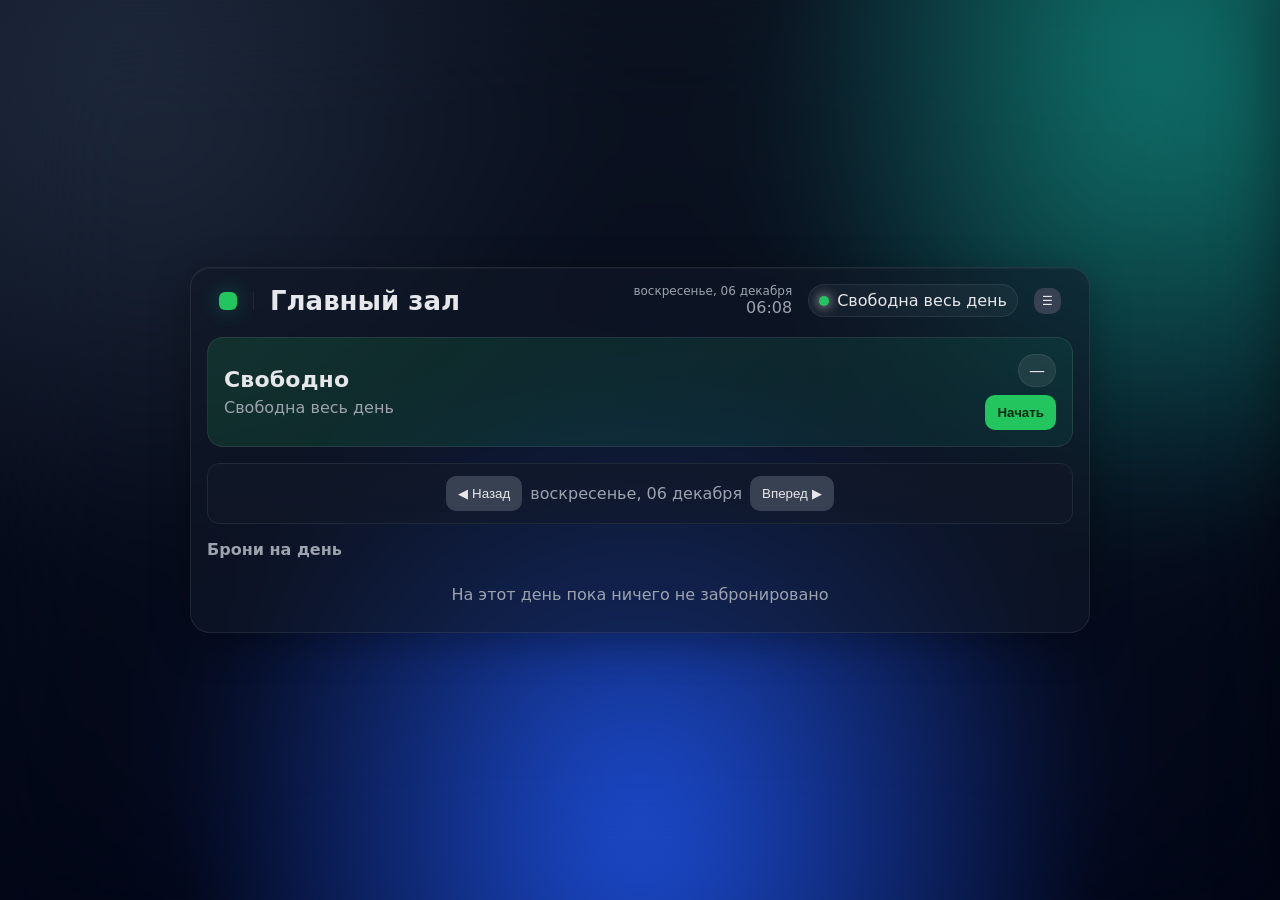
==== offline-panel/index.html @ fad9da31 "feat: offline room panel MVP (UI + local bookings) + context docs and scripts" ====
<!doctype html>
<html lang="ru">
  <head>
    <meta charset="utf-8" />
    <meta name="viewport" content="width=device-width, initial-scale=1, maximum-scale=1, viewport-fit=cover" />
    <title>Room Panel Demo (Offline)</title>
    <link rel="icon" type="image/svg+xml" href="./favicon.svg" />
    <link rel="stylesheet" href="./app.css" />
  </head>
  <body>
    <div class="bg-gradient"></div>
    <div class="bg-blur"></div>
    <main class="container glass">
      <header class="app-header">
        <div class="title">
          <div class="brand">
            <div class="brand-mark" id="brandDot"></div>
          </div>
          <div class="divider"></div>
          <h1 id="resourceTitle">Главный зал</h1>
        </div>
        <div class="header-right">
          <div class="date-now">
            <div id="dateShort" class="date-short">—</div>
            <div class="now" id="nowClock">--:--</div>
          </div>
          <div class="status">
            <span class="status-dot" id="statusDot"></span>
            <span id="statusText">—</span>
          </div>
          <button id="menuBtn" class="btn btn-secondary btn-sm" aria-label="Меню">☰</button>
        </div>
      </header>

      <section class="hero" id="heroCard">
        <div class="hero-left">
          <div class="hero-title" id="heroTitle">Свободно</div>
          <div class="hero-sub" id="heroSub">—</div>
        </div>
        <div class="hero-right" id="heroRight">
          <div class="hero-chip" id="heroChip">—</div>
          <button id="heroAction" class="btn btn-primary" type="button">Начать</button>
          <div id="startPopover" class="popover" aria-hidden="true">
            <div class="pop-row">
              <button class="pop-btn" data-mins="15">15 минут</button>
              <button class="pop-btn" data-mins="30">30 минут</button>
              <button class="pop-btn" data-mins="60">1 час</button>
              <button class="pop-btn" data-mins="120">2 часа</button>
            </div>
            <div class="pop-row">
              <button id="manualToggle" class="btn btn-secondary btn-sm" type="button">Указать</button>
            </div>
            <div class="pop-row manual hidden">
              <label class="pop-label">До</label>
              <div class="time-picker">
                <select id="tpHour" class="tp-col" size="5" aria-label="Часы"></select>
                <span class="tp-colon">:</span>
                <select id="tpMin" class="tp-col" size="5" aria-label="Минуты"></select>
              </div>
              <button id="manualApply" class="btn btn-secondary btn-sm" type="button">Ок</button>
            </div>
          </div>
        </div>
      </section>

      <section class="controls">
        <div class="date-nav">
          <button id="prevDay" class="btn">◀ Назад</button>
          <div class="date-label" id="dateLabel">—</div>
          <button id="nextDay" class="btn">Вперед ▶</button>
        </div>
      </section>

      <section>
        <h2 class="section-title">Брони на день</h2>
        <ul id="bookingsList" class="bookings-list"></ul>
        <div id="emptyState" class="empty">На этот день пока ничего не забронировано</div>
      </section>

      <footer class="footer">
        <button id="exportBtn" class="btn btn-secondary">Экспорт JSON</button>
        <label class="import-label btn btn-secondary">
          Импорт JSON
          <input id="importInput" type="file" accept="application/json" hidden />
        </label>
        <button id="clearBtn" class="btn btn-danger">Сбросить день</button>
      </footer>
    </main>

    <div id="toastContainer" class="toast-container" aria-live="polite" aria-atomic="true"></div>

    <aside id="drawer" class="drawer" aria-hidden="true">
      <div class="drawer-header">
        <div>Бронирование</div>
        <button id="drawerClose" class="btn btn-sm">✕</button>
      </div>
      <form id="bookingForm" class="booking-form" autocomplete="off">
        <div class="form-row">
          <label for="title">Тема</label>
          <input id="title" name="title" type="text" placeholder="Например, Встреча" required />
        </div>
        <div class="form-row">
          <label for="startTime">Начало</label>
          <input id="startTime" name="startTime" type="time" step="900" required />
        </div>
        <div class="form-row">
          <label for="duration">Длительность</label>
          <select id="duration" name="duration">
            <option value="15">15 мин</option>
            <option value="30" selected>30 мин</option>
            <option value="45">45 мин</option>
            <option value="60">60 мин</option>
            <option value="90">90 мин</option>
            <option value="120">120 мин</option>
          </select>
        </div>
        <div class="form-actions">
          <button type="submit" class="btn btn-primary">Забронировать</button>
        </div>
        <div class="form-hint">Рабочие часы: 08:00–20:00. Пересечений не допускается.</div>
      </form>
    </aside>

    <div id="drawerBackdrop" class="drawer-backdrop" aria-hidden="true"></div>

    <dialog id="resourceDialog" class="dialog">
      <form method="dialog" id="resourceForm" class="dialog-body">
        <h3>Название ресурса</h3>
        <input id="resourceNameInput" type="text" maxlength="64" />
        <div class="dialog-actions">
          <button value="cancel" class="btn btn-secondary">Отмена</button>
          <button value="ok" class="btn btn-primary">Сохранить</button>
        </div>
      </form>
    </dialog>

    <script src="./app.js"></script>
  </body>
  </html>
---- offline-panel/app.css ----
:root {
  --bg: #0f172a;
  --panel: #111827;
  --text: #e5e7eb;
  --muted: #9ca3af;
  --primary: #22c55e;
  --primary-600: #16a34a;
  --secondary: #374151;
  --danger: #ef4444;
  --danger-600: #dc2626;
  --glass: rgba(17, 24, 39, 0.55);
  --glass-border: rgba(255,255,255,0.08);
}

* { box-sizing: border-box; }
html, body { height: 100%; }
body {
  margin: 0;
  font-family: ui-sans-serif, system-ui, -apple-system, Segoe UI, Roboto, Ubuntu, Cantarell, Noto Sans, Arial, "Apple Color Emoji", "Segoe UI Emoji";
  background: var(--bg);
  color: var(--text);
  padding: 1cm; /* равные отступы со всех сторон для киоска */
  display: flex; align-items: center; justify-content: center; /* центрирование карточки */
}

.bg-gradient {
  position: fixed; inset: 0; z-index: -2;
  background: radial-gradient(60vw 60vw at 10% 10%, #1e293b 0%, rgba(2,6,23,0) 60%),
              radial-gradient(50vw 60vw at 90% 10%, #0f766e 0%, rgba(2,6,23,0) 60%),
              radial-gradient(60vw 60vw at 50% 90%, #1d4ed8 0%, rgba(2,6,23,0) 60%),
              linear-gradient(180deg, #0b1220, #020617);
}
.bg-blur {
  position: fixed; inset: 0; z-index: -1;
  backdrop-filter: blur(60px);
}

.container {
  max-width: 900px;
  width: 100%;
  margin: 0 auto;
  padding: env(safe-area-inset-top, 16px) 16px env(safe-area-inset-bottom, 16px);
}

.glass {
  background: var(--glass);
  border: 1px solid var(--glass-border);
  border-radius: 20px;
  box-shadow: 0 10px 40px rgba(0,0,0,0.3), inset 0 1px 0 rgba(255,255,255,0.04);
}

.app-header {
  display: flex;
  align-items: center;
  justify-content: space-between;
  gap: 12px;
  padding: 16px 12px 8px;
}
.title {
  display: flex; align-items: center; gap: 10px;
}
h1 { margin: 0; font-size: 22px; }
.now { font-variant-numeric: tabular-nums; color: var(--muted); }

.brand { display: flex; align-items: center; gap: 8px; }
.brand-mark { width: 18px; height: 18px; border-radius: 6px; background: linear-gradient(135deg, #22c55e, #10b981); box-shadow: 0 0 20px rgba(16,185,129,0.35); }
.brand-text { display: none; }
.divider { width: 1px; height: 18px; background: var(--glass-border); margin: 0 6px; }
.header-right { display: flex; align-items: center; gap: 16px; }
.date-now { display: grid; justify-items: end; min-width: 140px; }
.date-short { font-size: 12px; color: var(--muted); }
.status { display: inline-flex; align-items: center; gap: 8px; padding: 6px 10px; border-radius: 999px; border: 1px solid var(--glass-border); background: rgba(255,255,255,0.04); }
.status-dot { width: 10px; height: 10px; border-radius: 50%; background: var(--muted); box-shadow: 0 0 12px currentColor; }

.controls {
  margin: 16px 0;
  padding: 12px;
  background: var(--panel);
  border-radius: 12px;
  border: 1px solid #1f2937;
  background: linear-gradient(180deg, rgba(17,24,39,0.7), rgba(17,24,39,0.55));
}

.hero { display: grid; grid-template-columns: 1fr auto; align-items: center; gap: 16px; padding: 16px; border-radius: 16px; border: 1px solid var(--glass-border); background: linear-gradient(135deg, rgba(34,197,94,0.15), rgba(15,118,110,0.15)); margin-top: 12px; min-height: 110px; }
.hero-left { display: flex; flex-direction: column; justify-content: center; gap: 6px; }
.hero-right { display: grid; gap: 8px; justify-items: end; align-content: center; }
.hero.is-busy { background: linear-gradient(135deg, rgba(239,68,68,0.2), rgba(244,63,94,0.15)); }
.hero-title { font-size: 22px; font-weight: 800; letter-spacing: .2px; }
.hero-sub { color: var(--muted); }
.hero-chip { background: rgba(255,255,255,0.08); border: 1px solid var(--glass-border); border-radius: 999px; padding: 6px 10px; color: var(--text); }
.drawer { position: fixed; top: 0; right: -380px; width: 360px; max-width: 90vw; height: 100vh; background: var(--panel); border-left: 1px solid var(--glass-border); box-shadow: -20px 0 60px rgba(0,0,0,.4); transition: right .25s ease; padding: 16px; z-index: 40; overflow-y: auto; }
.drawer.open { right: 0; }
.drawer-backdrop { position: fixed; inset: 0; background: rgba(0,0,0,.45); opacity: 0; pointer-events: none; transition: opacity .2s ease; z-index: 30; }
.drawer-backdrop.show { opacity: 1; pointer-events: auto; }
.drawer-header { display: flex; align-items: center; justify-content: space-between; margin-bottom: 8px; }

.date-nav { display: flex; align-items: center; gap: 8px; justify-content: center; }
.date-label { min-width: 180px; text-align: center; color: var(--muted); }

.quick { display: flex; gap: 12px; justify-content: center; margin-top: 12px; flex-wrap: wrap; }
.quick-btn { position: relative; border: 0; background: #0b1220; color: var(--text); padding: 14px 18px; border-radius: 16px; border: 1px solid #1f2937; box-shadow: 0 8px 20px rgba(0,0,0,0.25), inset 0 1px 0 rgba(255,255,255,0.03); }
.quick-btn:hover { transform: translateY(-1px); filter: brightness(1.05); }
.q-time { font-size: 20px; font-weight: 700; letter-spacing: .2px; margin-right: 6px; color: #bbf7d0; }
.q-label { color: var(--muted); font-size: 12px; }

.booking-form {
  display: grid;
  grid-template-columns: repeat(auto-fit, minmax(180px, 1fr));
  gap: 12px;
  margin-top: 12px;
}
.form-row { display: flex; flex-direction: column; gap: 6px; }
label { color: var(--muted); font-size: 12px; }
input, select {
  background: #0b1220;
  color: var(--text);
  border: 1px solid #1f2937;
  border-radius: 10px;
  padding: 10px 12px;
  font-size: 14px;
}
.form-actions { display: flex; align-items: end; }
.form-hint { grid-column: 1/-1; color: var(--muted); font-size: 12px; }

.section-title { font-size: 16px; font-weight: 600; color: var(--muted); }
.bookings-list { list-style: none; padding: 0; margin: 8px 0 0; display: grid; gap: 8px; }
.booking-item {
  display: grid;
  grid-template-columns: 1fr auto;
  align-items: center;
  gap: 8px;
  background: var(--panel);
  border: 1px solid #1f2937;
  padding: 10px 12px;
  border-radius: 12px;
  background: linear-gradient(180deg, rgba(17,24,39,0.7), rgba(17,24,39,0.55));
  opacity: 0; transform: translateY(6px);
  animation: fadeIn .35s ease forwards;
}
.booking-meta { color: var(--muted); font-size: 12px; }

.empty { color: var(--muted); text-align: center; padding: 12px; }

.footer { display: none; }

/* Нижний внутренний отступ карточки, чтобы расстояние снизу было как сверху */
.container > section:last-of-type { margin-bottom: 16px; }

.btn { border: 0; background: var(--secondary); color: var(--text); padding: 10px 12px; border-radius: 10px; }
.btn:hover { filter: brightness(1.1); }
.btn-primary { background: var(--primary); color: #062b13; font-weight: 600; }
.btn-primary:hover { background: var(--primary-600); color: #05250f; }
.btn-secondary { background: var(--secondary); }
.btn-danger { background: var(--danger); color: #2b0909; font-weight: 600; }
.btn-danger:hover { background: var(--danger-600); }
.btn-sm { padding: 6px 8px; font-size: 12px; }

.import-label { display: inline-flex; align-items: center; gap: 6px; cursor: pointer; }

.dialog::backdrop { background: rgba(0,0,0,.6); }
.dialog { border: 1px solid #1f2937; border-radius: 12px; padding: 0; background: var(--panel); }
.dialog-body { padding: 16px; min-width: 280px; display: grid; gap: 12px; }
.dialog-actions { display: flex; gap: 8px; justify-content: flex-end; }

@keyframes fadeIn {
  to { opacity: 1; transform: translateY(0); }
}

.toast-container { position: fixed; inset: auto 16px 16px auto; display: grid; gap: 8px; z-index: 50; }
.toast { background: rgba(3,7,18,.9); color: var(--text); border: 1px solid var(--glass-border); border-radius: 12px; padding: 10px 14px; box-shadow: 0 8px 24px rgba(0,0,0,.45); transform: translateY(8px); opacity: 0; animation: toastIn .25s ease forwards; }
@keyframes toastIn { to { transform: translateY(0); opacity: 1; } }

.popover { position: absolute; right: 0; margin-top: 6px; background: rgba(3,7,18,.96); border: 1px solid var(--glass-border); border-radius: 12px; padding: 10px; display: grid; gap: 8px; box-shadow: 0 12px 36px rgba(0,0,0,.5); min-width: 260px; visibility: hidden; opacity: 0; transform: translateY(-4px); transition: opacity .15s ease, transform .15s ease, visibility .15s; z-index: 60; }
.popover.show { visibility: visible; opacity: 1; transform: translateY(0); }
.hero-right { position: relative; }
.pop-row { display: grid; grid-template-columns: repeat(4, 1fr); gap: 8px; }
.pop-btn { background: #0b1220; border: 1px solid #1f2937; border-radius: 10px; color: var(--text); padding: 8px; }
.pop-row.manual { grid-template-columns: auto 1fr auto; align-items: center; }
.pop-label { color: var(--muted); font-size: 12px; }
.time-picker { display: grid; grid-template-columns: 1fr auto 1fr; gap: 6px; align-items: center; background: #0b1220; border: 1px solid #1f2937; border-radius: 12px; padding: 6px; }
.tp-col { width: 100%; height: 120px; background: transparent; color: var(--text); border: 0; outline: none; scrollbar-width: thin; }
.tp-col option { padding: 6px 8px; }
.tp-col:focus { outline: 2px solid var(--glass-border); }
.tp-colon { color: var(--muted); padding: 0 4px; }
.hidden { display: none; }

@media (min-width: 900px) {
  h1 { font-size: 26px; }
}
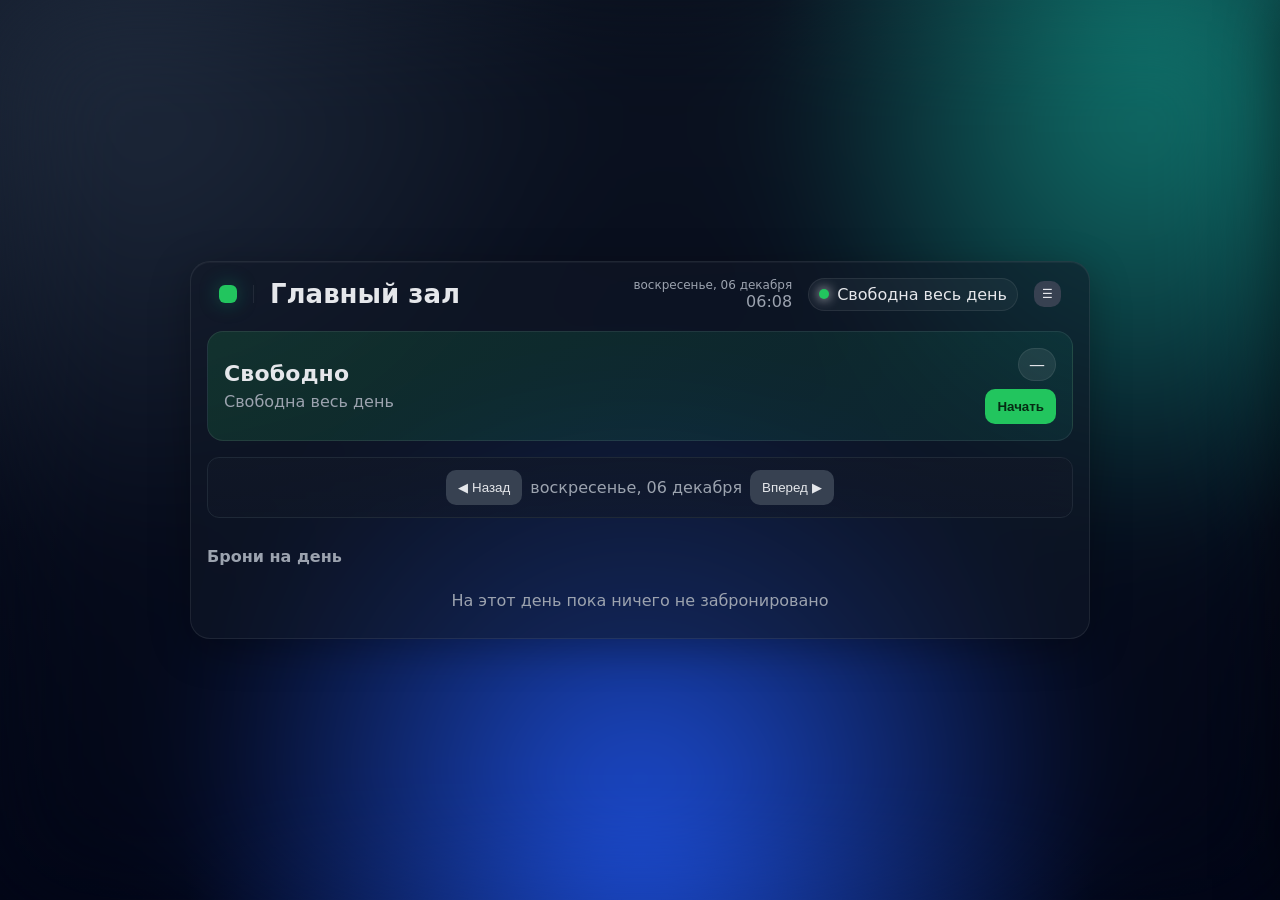
==== commit b03898c7: "docs: note 24h time format and UI changes; chore: 24h parsing + UI tweaks for slots/conflicts" ====
--- a/offline-panel/index.html
+++ b/offline-panel/index.html
@@ -71,7 +71,7 @@
         </div>
       </section>
 
-      <section>
+      <section id="bookingsSection" class="bookings-section">
         <h2 class="section-title">Брони на день</h2>
         <ul id="bookingsList" class="bookings-list"></ul>
         <div id="emptyState" class="empty">На этот день пока ничего не забронировано</div>
@@ -96,18 +96,14 @@
       </div>
       <form id="bookingForm" class="booking-form" autocomplete="off">
         <div class="form-row">
-          <label for="title">Тема</label>
-          <input id="title" name="title" type="text" placeholder="Например, Встреча" required />
-        </div>
-        <div class="form-row">
           <label for="startTime">Начало</label>
-          <input id="startTime" name="startTime" type="time" step="900" required />
+          <input id="startTime" name="startTime" type="text" placeholder="HH:MM" pattern="^[0-9]{1,2}:[0-9]{2}$" inputmode="numeric" required title="Формат времени: HH:MM (00–23:59)" />
         </div>
         <div class="form-row">
           <label for="duration">Длительность</label>
           <select id="duration" name="duration">
-            <option value="15">15 мин</option>
-            <option value="30" selected>30 мин</option>
+            <option value="15" selected>15 мин</option>
+            <option value="30">30 мин</option>
             <option value="45">45 мин</option>
             <option value="60">60 мин</option>
             <option value="90">90 мин</option>
@@ -115,9 +111,11 @@
           </select>
         </div>
         <div class="form-actions">
-          <button type="submit" class="btn btn-primary">Забронировать</button>
+          <button id="submitBookingBtn" type="submit" class="btn btn-primary">Забронировать</button>
         </div>
-        <div class="form-hint">Рабочие часы: 08:00–20:00. Пересечений не допускается.</div>
+        <div class="form-hint" style="margin-top:8px">Доступные времена начала</div>
+        <div id="quickSlots" class="quick-slots"></div>
+        <div id="formStatus" class="form-hint">Рабочие часы: 08:00–20:00.</div>
       </form>
     </aside>
 
--- a/offline-panel/app.css
+++ b/offline-panel/app.css
@@ -121,6 +121,10 @@
 }
 .form-actions { display: flex; align-items: end; }
 .form-hint { grid-column: 1/-1; color: var(--muted); font-size: 12px; }
+.quick-slots { display: flex; flex-wrap: wrap; gap: 8px; margin-top: 8px; }
+.quick-slot { padding: 8px 10px; border-radius: 10px; border: 1px solid #1f2937; background: #0b1220; color: var(--text); font-variant-numeric: tabular-nums; transition: transform .08s ease, box-shadow .12s ease, background .12s ease; }
+.quick-slot:active { transform: translateY(1px) scale(0.98); box-shadow: 0 0 0 2px rgba(34,197,94,0.2) inset; background: #0a101d; }
+.quick-slot.disabled { opacity: .4; pointer-events: none; }
 
 .section-title { font-size: 16px; font-weight: 600; color: var(--muted); }
 .bookings-list { list-style: none; padding: 0; margin: 8px 0 0; display: grid; gap: 8px; }
@@ -146,6 +150,9 @@
 /* Нижний внутренний отступ карточки, чтобы расстояние снизу было как сверху */
 .container > section:last-of-type { margin-bottom: 16px; }
 
+/* Секция со списком — скролл по вертикали, верх карточки фиксирован визуально */
+.bookings-section { max-height: 40vh; overflow-y: auto; overscroll-behavior: contain; }
+
 .btn { border: 0; background: var(--secondary); color: var(--text); padding: 10px 12px; border-radius: 10px; }
 .btn:hover { filter: brightness(1.1); }
 .btn-primary { background: var(--primary); color: #062b13; font-weight: 600; }
@@ -175,6 +182,17 @@
 .hero-right { position: relative; }
 .pop-row { display: grid; grid-template-columns: repeat(4, 1fr); gap: 8px; }
 .pop-btn { background: #0b1220; border: 1px solid #1f2937; border-radius: 10px; color: var(--text); padding: 8px; }
+.pop-btn.conflict {
+  background: rgba(239, 68, 68, 0.18);
+  border-color: rgba(239, 68, 68, 0.55);
+  color: #fca5a5; /* блеклый текст */
+  cursor: not-allowed;
+  filter: saturate(0.85);
+  text-decoration: line-through;
+  text-decoration-color: rgba(239, 68, 68, 0.75);
+  position: relative;
+}
+.pop-btn.conflict::after { content: ""; position: absolute; left: 6px; right: 6px; top: 50%; height: 1.5px; background: rgba(239,68,68,0.75); transform: translateY(-50%) rotate(-45deg); border-radius: 2px; pointer-events: none; }
 .pop-row.manual { grid-template-columns: auto 1fr auto; align-items: center; }
 .pop-label { color: var(--muted); font-size: 12px; }
 .time-picker { display: grid; grid-template-columns: 1fr auto 1fr; gap: 6px; align-items: center; background: #0b1220; border: 1px solid #1f2937; border-radius: 12px; padding: 6px; }
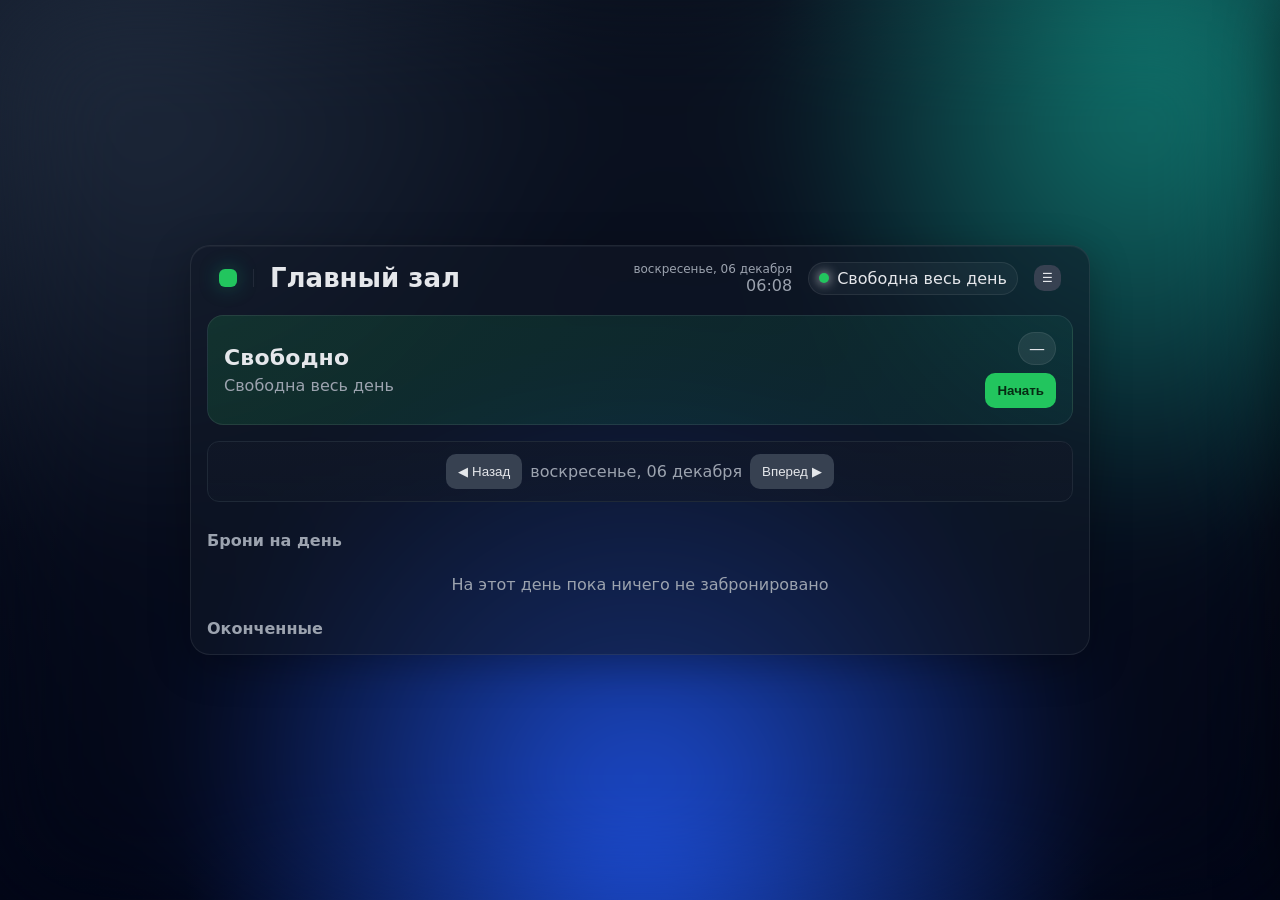
==== commit 46b0a432: "Я создам" ====
--- a/offline-panel/index.html
+++ b/offline-panel/index.html
@@ -77,6 +77,13 @@
         <div id="emptyState" class="empty">На этот день пока ничего не забронировано</div>
       </section>
 
+      <section id="finishedSection" class="finished-section">
+        <h2 id="finishedToggle" class="section-title finished-toggle" role="button" aria-expanded="false">
+          Оконченные <span id="finishedCount"></span>
+        </h2>
+        <ul id="finishedList" class="bookings-list hidden"></ul>
+      </section>
+
       <footer class="footer">
         <button id="exportBtn" class="btn btn-secondary">Экспорт JSON</button>
         <label class="import-label btn btn-secondary">
--- a/offline-panel/app.css
+++ b/offline-panel/app.css
@@ -153,6 +153,9 @@
 /* Секция со списком — скролл по вертикали, верх карточки фиксирован визуально */
 .bookings-section { max-height: 40vh; overflow-y: auto; overscroll-behavior: contain; }
 
+.finished-toggle { cursor: pointer; display: flex; align-items: center; gap: 6px; }
+.hidden { display: none; }
+
 .btn { border: 0; background: var(--secondary); color: var(--text); padding: 10px 12px; border-radius: 10px; }
 .btn:hover { filter: brightness(1.1); }
 .btn-primary { background: var(--primary); color: #062b13; font-weight: 600; }
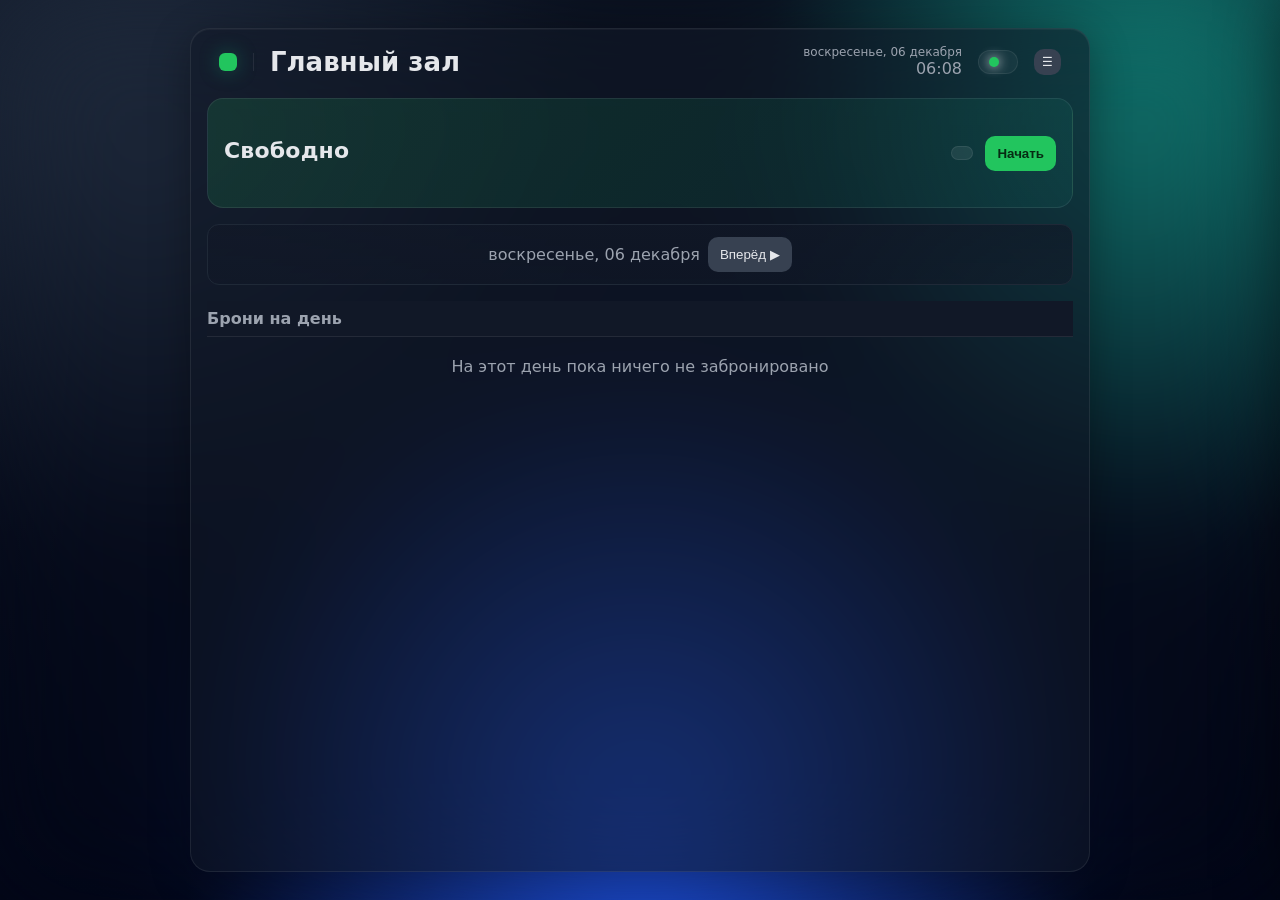
==== commit bc9fc616: "feat: day picker in drawer; remove working-hours limits; auto-return-to-today; sticky bookings heade" ====
--- a/offline-panel/index.html
+++ b/offline-panel/index.html
@@ -67,7 +67,7 @@
         <div class="date-nav">
           <button id="prevDay" class="btn">◀ Назад</button>
           <div class="date-label" id="dateLabel">—</div>
-          <button id="nextDay" class="btn">Вперед ▶</button>
+          <button id="nextDay" class="btn">Вперёд ▶</button>
         </div>
       </section>
 
@@ -77,12 +77,7 @@
         <div id="emptyState" class="empty">На этот день пока ничего не забронировано</div>
       </section>
 
-      <section id="finishedSection" class="finished-section">
-        <h2 id="finishedToggle" class="section-title finished-toggle" role="button" aria-expanded="false">
-          Оконченные <span id="finishedCount"></span>
-        </h2>
-        <ul id="finishedList" class="bookings-list hidden"></ul>
-      </section>
+      
 
       <footer class="footer">
         <button id="exportBtn" class="btn btn-secondary">Экспорт JSON</button>
@@ -99,9 +94,20 @@
     <aside id="drawer" class="drawer" aria-hidden="true">
       <div class="drawer-header">
         <div>Бронирование</div>
-        <button id="drawerClose" class="btn btn-sm">✕</button>
+        <div style="display:flex; gap:6px; align-items:center;">
+          <button id="themeToggle" class="btn btn-sm" title="Переключить тему">🌓</button>
+          <button id="drawerClose" class="btn btn-sm">✕</button>
+        </div>
       </div>
       <form id="bookingForm" class="booking-form" autocomplete="off">
+        <div class="form-row">
+          <label>День</label>
+          <div style="display:flex; gap:8px; align-items:center;">
+            <button id="pickBookingDateBtn" type="button" class="btn btn-secondary btn-sm">Выбрать день</button>
+            <span id="bookingDateLabel" class="form-hint">—</span>
+          </div>
+          <input id="bookingDate" name="bookingDate" type="date" hidden />
+        </div>
         <div class="form-row">
           <label for="startTime">Начало</label>
           <input id="startTime" name="startTime" type="text" placeholder="HH:MM" pattern="^[0-9]{1,2}:[0-9]{2}$" inputmode="numeric" required title="Формат времени: HH:MM (00–23:59)" />
@@ -120,9 +126,9 @@
         <div class="form-actions">
           <button id="submitBookingBtn" type="submit" class="btn btn-primary">Забронировать</button>
         </div>
-        <div class="form-hint" style="margin-top:8px">Доступные времена начала</div>
+        <div class="form-hint" style="margin-top:8px">Доступные ближайшие времена начала</div>
         <div id="quickSlots" class="quick-slots"></div>
-        <div id="formStatus" class="form-hint">Рабочие часы: 08:00–20:00.</div>
+        <div id="formStatus" class="form-hint">Доступно в течение дня.</div>
       </form>
     </aside>
 
--- a/offline-panel/app.css
+++ b/offline-panel/app.css
@@ -12,6 +12,21 @@
   --glass-border: rgba(255,255,255,0.08);
 }
 
+/* Light theme variables */
+.theme-light {
+  --bg: #f3f4f6;
+  --panel: #ffffff;
+  --text: #0f172a;
+  --muted: #6b7280;
+  --primary: #34d399;
+  --primary-600: #10b981;
+  --secondary: #e5e7eb;
+  --danger: #ef4444;
+  --danger-600: #b91c1c;
+  --glass: rgba(255,255,255,0.7);
+  --glass-border: rgba(17,24,39,0.08);
+}
+
 * { box-sizing: border-box; }
 html, body { height: 100%; }
 body {
@@ -19,8 +34,9 @@
   font-family: ui-sans-serif, system-ui, -apple-system, Segoe UI, Roboto, Ubuntu, Cantarell, Noto Sans, Arial, "Apple Color Emoji", "Segoe UI Emoji";
   background: var(--bg);
   color: var(--text);
-  padding: 1cm; /* равные отступы со всех сторон для киоска */
-  display: flex; align-items: center; justify-content: center; /* центрирование карточки */
+  padding: 0.75cm 1cm 0.5cm 1cm; /* сверху/слева/справа — 1см, снизу — 0.5см */
+  display: flex; align-items: flex-start; justify-content: center; /* фиксируем карточку у верхнего края с отступом */
+  overflow: hidden; /* запрет глобального скролла страницы, скроллятся только внутренние области */
 }
 
 .bg-gradient {
@@ -30,6 +46,12 @@
               radial-gradient(60vw 60vw at 50% 90%, #1d4ed8 0%, rgba(2,6,23,0) 60%),
               linear-gradient(180deg, #0b1220, #020617);
 }
+.theme-light .bg-gradient {
+  background: radial-gradient(60vw 60vw at 10% 10%, rgba(52,211,153,0.25) 0%, rgba(255,255,255,0) 60%),
+              radial-gradient(50vw 60vw at 90% 10%, rgba(59,130,246,0.18) 0%, rgba(255,255,255,0) 60%),
+              radial-gradient(60vw 60vw at 50% 90%, rgba(99,102,241,0.12) 0%, rgba(255,255,255,0) 60%),
+              linear-gradient(180deg, #f9fafb, #eef2ff);
+}
 .bg-blur {
   position: fixed; inset: 0; z-index: -1;
   backdrop-filter: blur(60px);
@@ -40,6 +62,10 @@
   width: 100%;
   margin: 0 auto;
   padding: env(safe-area-inset-top, 16px) 16px env(safe-area-inset-bottom, 16px);
+  height: calc(100vh - 1.5cm); /* 1см сверху + 0.5см снизу */
+  overflow: hidden; /* чтобы внутренние секции контролировали свой скролл */
+  display: flex;
+  flex-direction: column;
 }
 
 .glass {
@@ -80,10 +106,14 @@
   border: 1px solid #1f2937;
   background: linear-gradient(180deg, rgba(17,24,39,0.7), rgba(17,24,39,0.55));
 }
+.theme-light .controls {
+  background: #ffffff;
+  border: 1px solid #e5e7eb;
+}
 
 .hero { display: grid; grid-template-columns: 1fr auto; align-items: center; gap: 16px; padding: 16px; border-radius: 16px; border: 1px solid var(--glass-border); background: linear-gradient(135deg, rgba(34,197,94,0.15), rgba(15,118,110,0.15)); margin-top: 12px; min-height: 110px; }
 .hero-left { display: flex; flex-direction: column; justify-content: center; gap: 6px; }
-.hero-right { display: grid; gap: 8px; justify-items: end; align-content: center; }
+.hero-right { display: flex; gap: 12px; justify-content: flex-end; align-items: center; }
 .hero.is-busy { background: linear-gradient(135deg, rgba(239,68,68,0.2), rgba(244,63,94,0.15)); }
 .hero-title { font-size: 22px; font-weight: 800; letter-spacing: .2px; }
 .hero-sub { color: var(--muted); }
@@ -118,12 +148,32 @@
   border-radius: 10px;
   padding: 10px 12px;
   font-size: 14px;
+  transition: border-color .2s ease, box-shadow .2s ease, background .2s ease, transform .12s ease;
+}
+.theme-light input,
+.theme-light select {
+  background: #ffffff;
+  color: var(--text);
+  border: 1px solid #d1d5db;
+}
+
+/* Анимация акцентного заполнения поля "Начало" */
+.input-highlight {
+  border-color: var(--primary);
+  box-shadow: 0 0 0 3px rgba(34,197,94,0.3);
+  background: linear-gradient(180deg, rgba(34,197,94,0.10), transparent);
+}
+.theme-light .input-highlight {
+  box-shadow: 0 0 0 3px rgba(16,185,129,0.35);
+  background: linear-gradient(180deg, rgba(16,185,129,0.10), transparent);
 }
 .form-actions { display: flex; align-items: end; }
 .form-hint { grid-column: 1/-1; color: var(--muted); font-size: 12px; }
 .quick-slots { display: flex; flex-wrap: wrap; gap: 8px; margin-top: 8px; }
 .quick-slot { padding: 8px 10px; border-radius: 10px; border: 1px solid #1f2937; background: #0b1220; color: var(--text); font-variant-numeric: tabular-nums; transition: transform .08s ease, box-shadow .12s ease, background .12s ease; }
 .quick-slot:active { transform: translateY(1px) scale(0.98); box-shadow: 0 0 0 2px rgba(34,197,94,0.2) inset; background: #0a101d; }
+.theme-light .quick-slot { background: #f3f4f6; border-color: #d1d5db; color: var(--text); }
+.theme-light .quick-slot:active { background: #e5e7eb; box-shadow: 0 0 0 2px rgba(16,185,129,0.2) inset; }
 .quick-slot.disabled { opacity: .4; pointer-events: none; }
 
 .section-title { font-size: 16px; font-weight: 600; color: var(--muted); }
@@ -141,6 +191,7 @@
   opacity: 0; transform: translateY(6px);
   animation: fadeIn .35s ease forwards;
 }
+.theme-light .booking-item { background: #ffffff; border: 1px solid #e5e7eb; }
 .booking-meta { color: var(--muted); font-size: 12px; }
 
 .empty { color: var(--muted); text-align: center; padding: 12px; }
@@ -151,9 +202,27 @@
 .container > section:last-of-type { margin-bottom: 16px; }
 
 /* Секция со списком — скролл по вертикали, верх карточки фиксирован визуально */
-.bookings-section { max-height: 40vh; overflow-y: auto; overscroll-behavior: contain; }
-
-.finished-toggle { cursor: pointer; display: flex; align-items: center; gap: 6px; }
+.bookings-section {
+  overflow-y: auto;
+  -webkit-overflow-scrolling: touch;
+  overscroll-behavior: contain;
+  touch-action: pan-y;
+  flex: 1 1 auto;
+  min-height: 0; /* важно для корректной прокрутки во flex-контейнере */
+  position: relative;
+}
+.bookings-section .section-title {
+  position: sticky;
+  top: 0;
+  z-index: 2;
+  margin: 0 0 8px 0;
+  padding: 8px 0;
+  background: var(--panel); /* сплошной фон, чтобы элементы списка не просвечивали */
+  border-bottom: 1px solid var(--glass-border);
+}
+.theme-light .bookings-section .section-title { background: #ffffff; }
+
+.finished-toggle { display: none; }
 .hidden { display: none; }
 
 .btn { border: 0; background: var(--secondary); color: var(--text); padding: 10px 12px; border-radius: 10px; }
@@ -181,10 +250,12 @@
 @keyframes toastIn { to { transform: translateY(0); opacity: 1; } }
 
 .popover { position: absolute; right: 0; margin-top: 6px; background: rgba(3,7,18,.96); border: 1px solid var(--glass-border); border-radius: 12px; padding: 10px; display: grid; gap: 8px; box-shadow: 0 12px 36px rgba(0,0,0,.5); min-width: 260px; visibility: hidden; opacity: 0; transform: translateY(-4px); transition: opacity .15s ease, transform .15s ease, visibility .15s; z-index: 60; }
+.theme-light .popover { background: #0b1220; border-color: rgba(15,23,42,0.15); }
 .popover.show { visibility: visible; opacity: 1; transform: translateY(0); }
 .hero-right { position: relative; }
 .pop-row { display: grid; grid-template-columns: repeat(4, 1fr); gap: 8px; }
 .pop-btn { background: #0b1220; border: 1px solid #1f2937; border-radius: 10px; color: var(--text); padding: 8px; }
+.theme-light .pop-btn { background: #0b1220; color: #f3f4f6; border-color: rgba(255,255,255,0.08); }
 .pop-btn.conflict {
   background: rgba(239, 68, 68, 0.18);
   border-color: rgba(239, 68, 68, 0.55);
